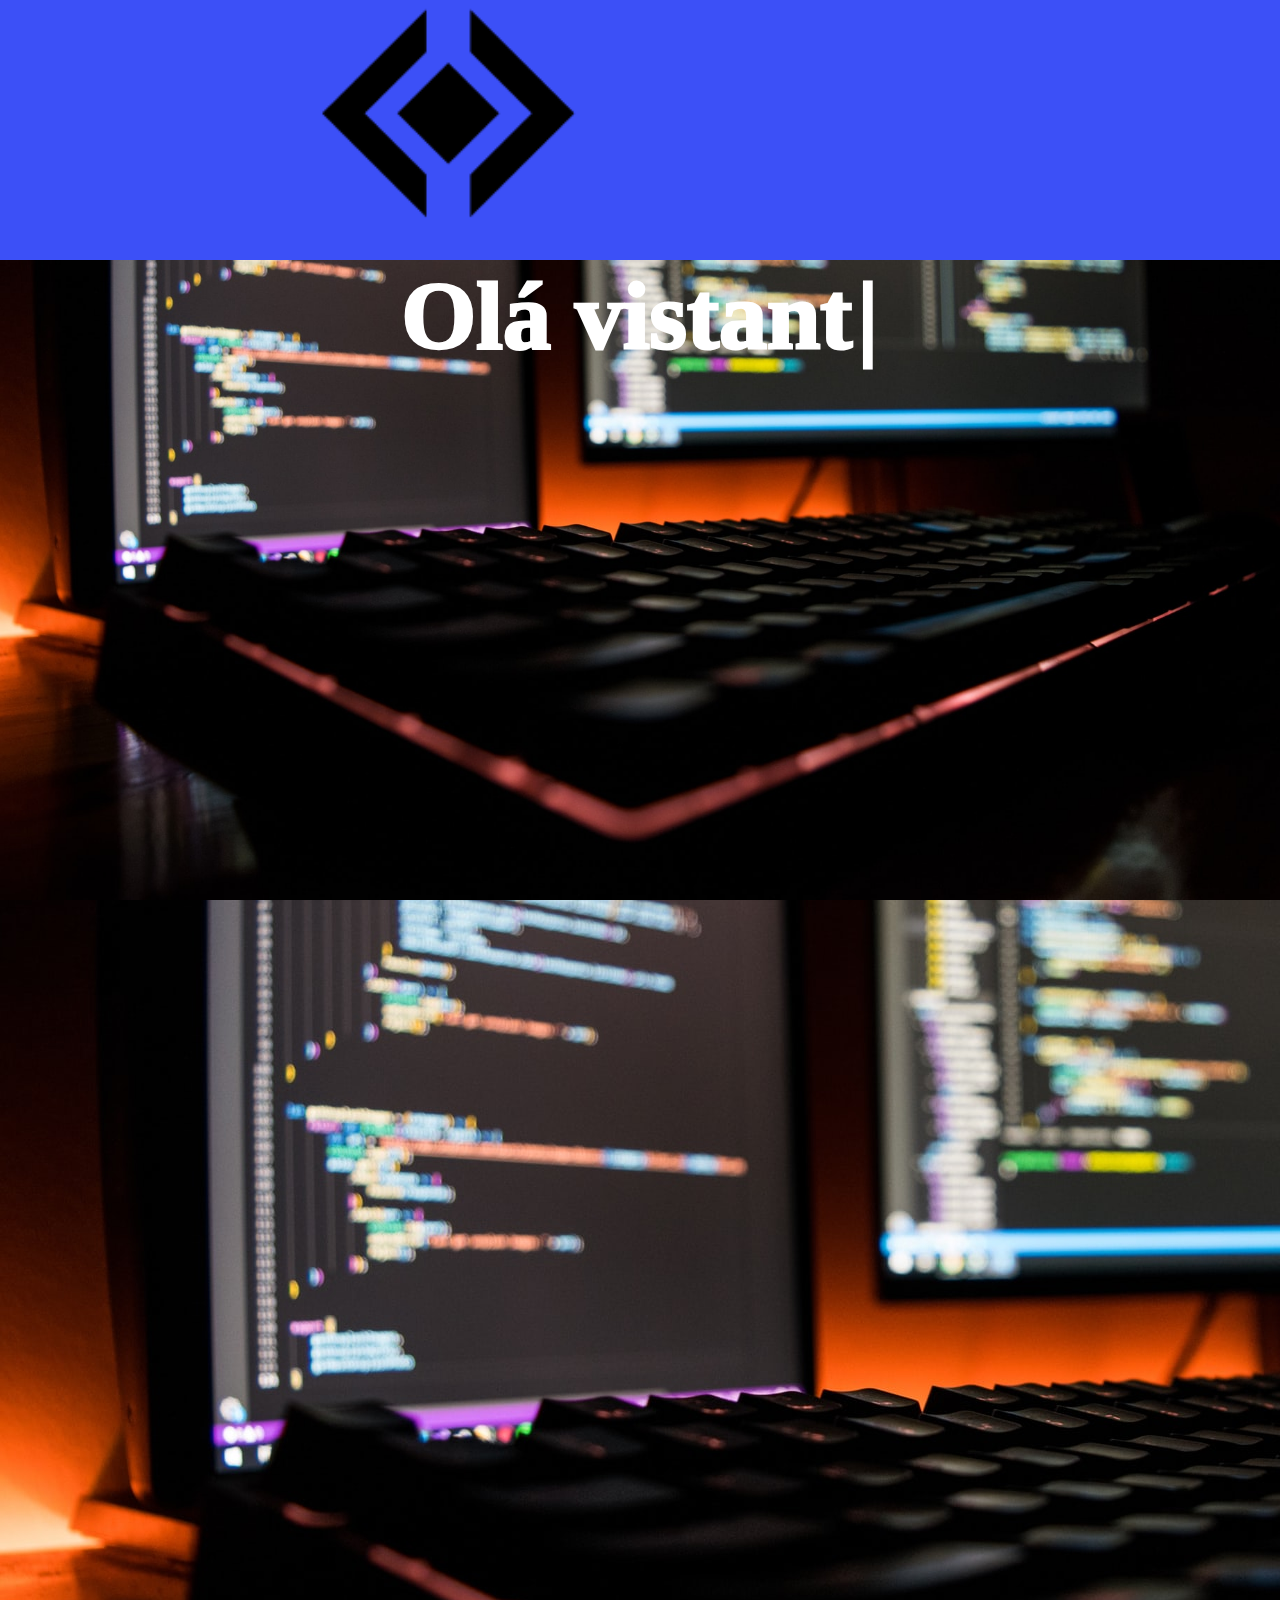
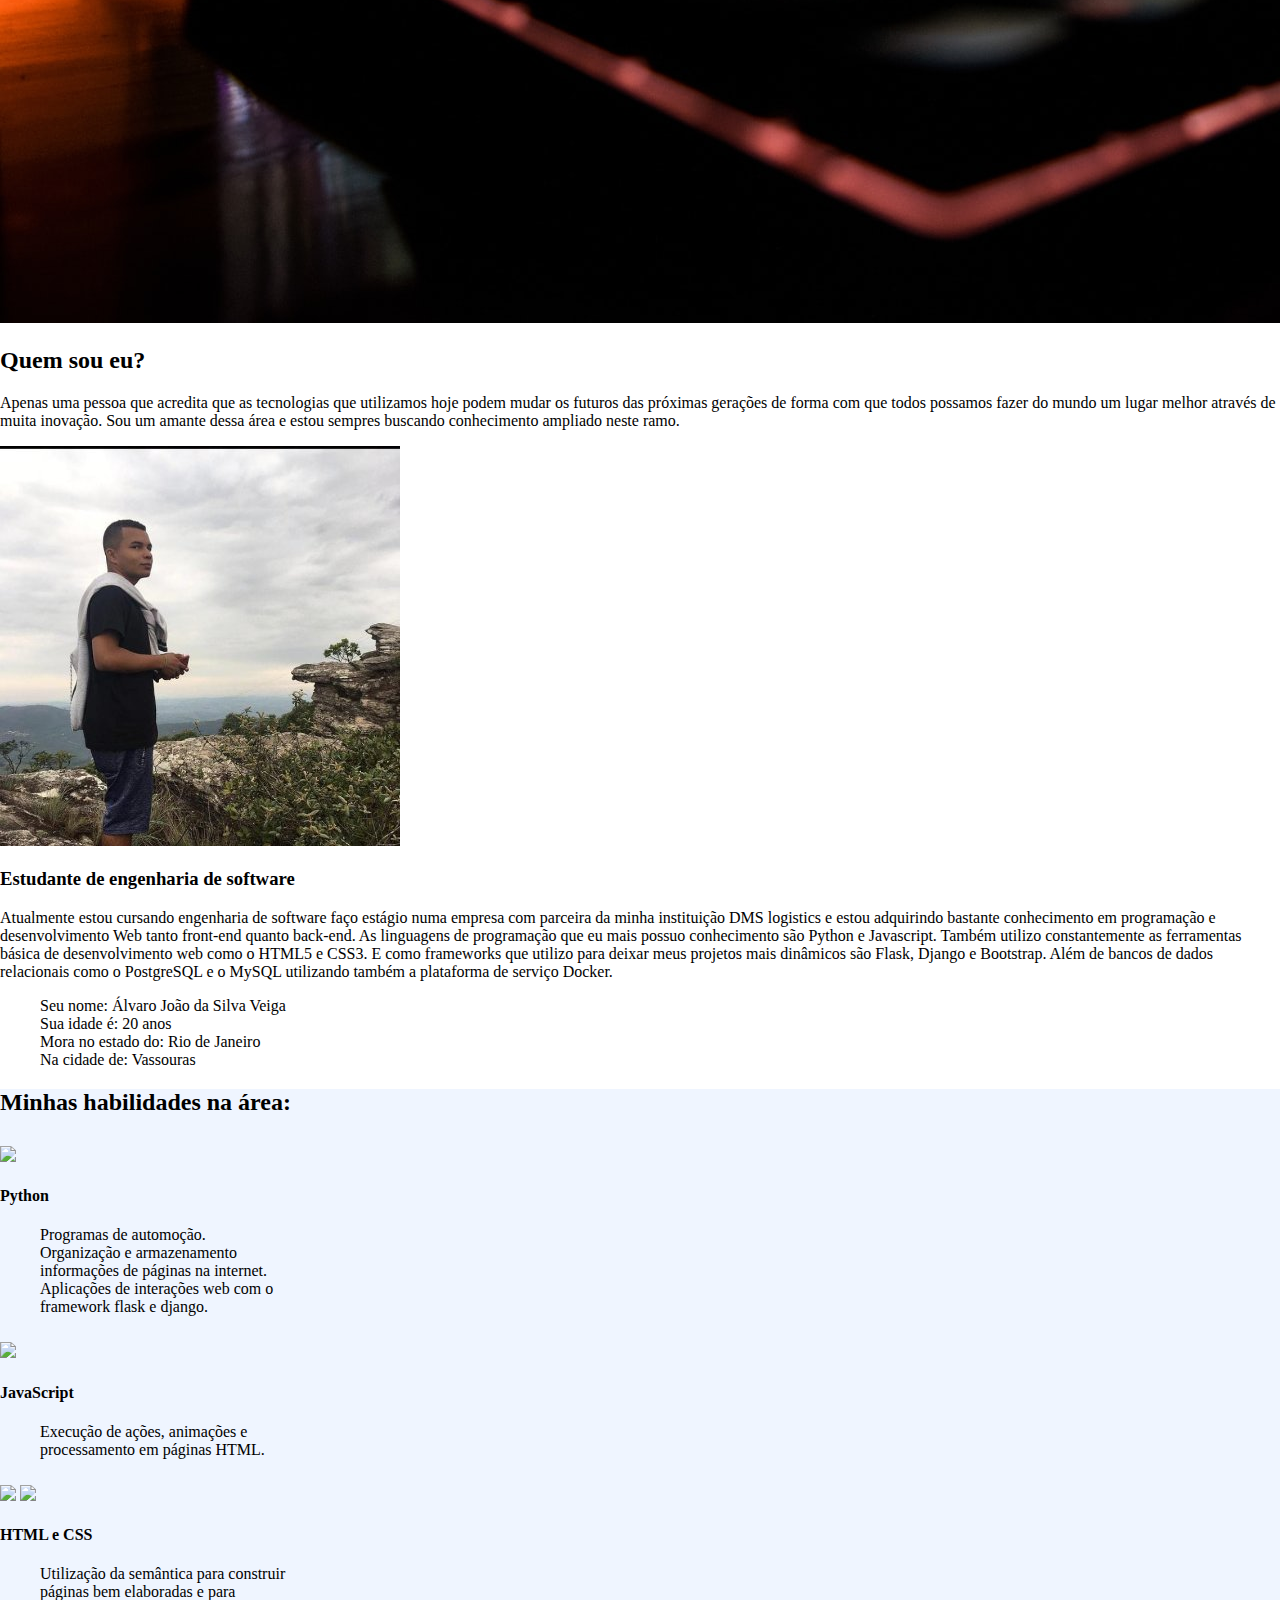
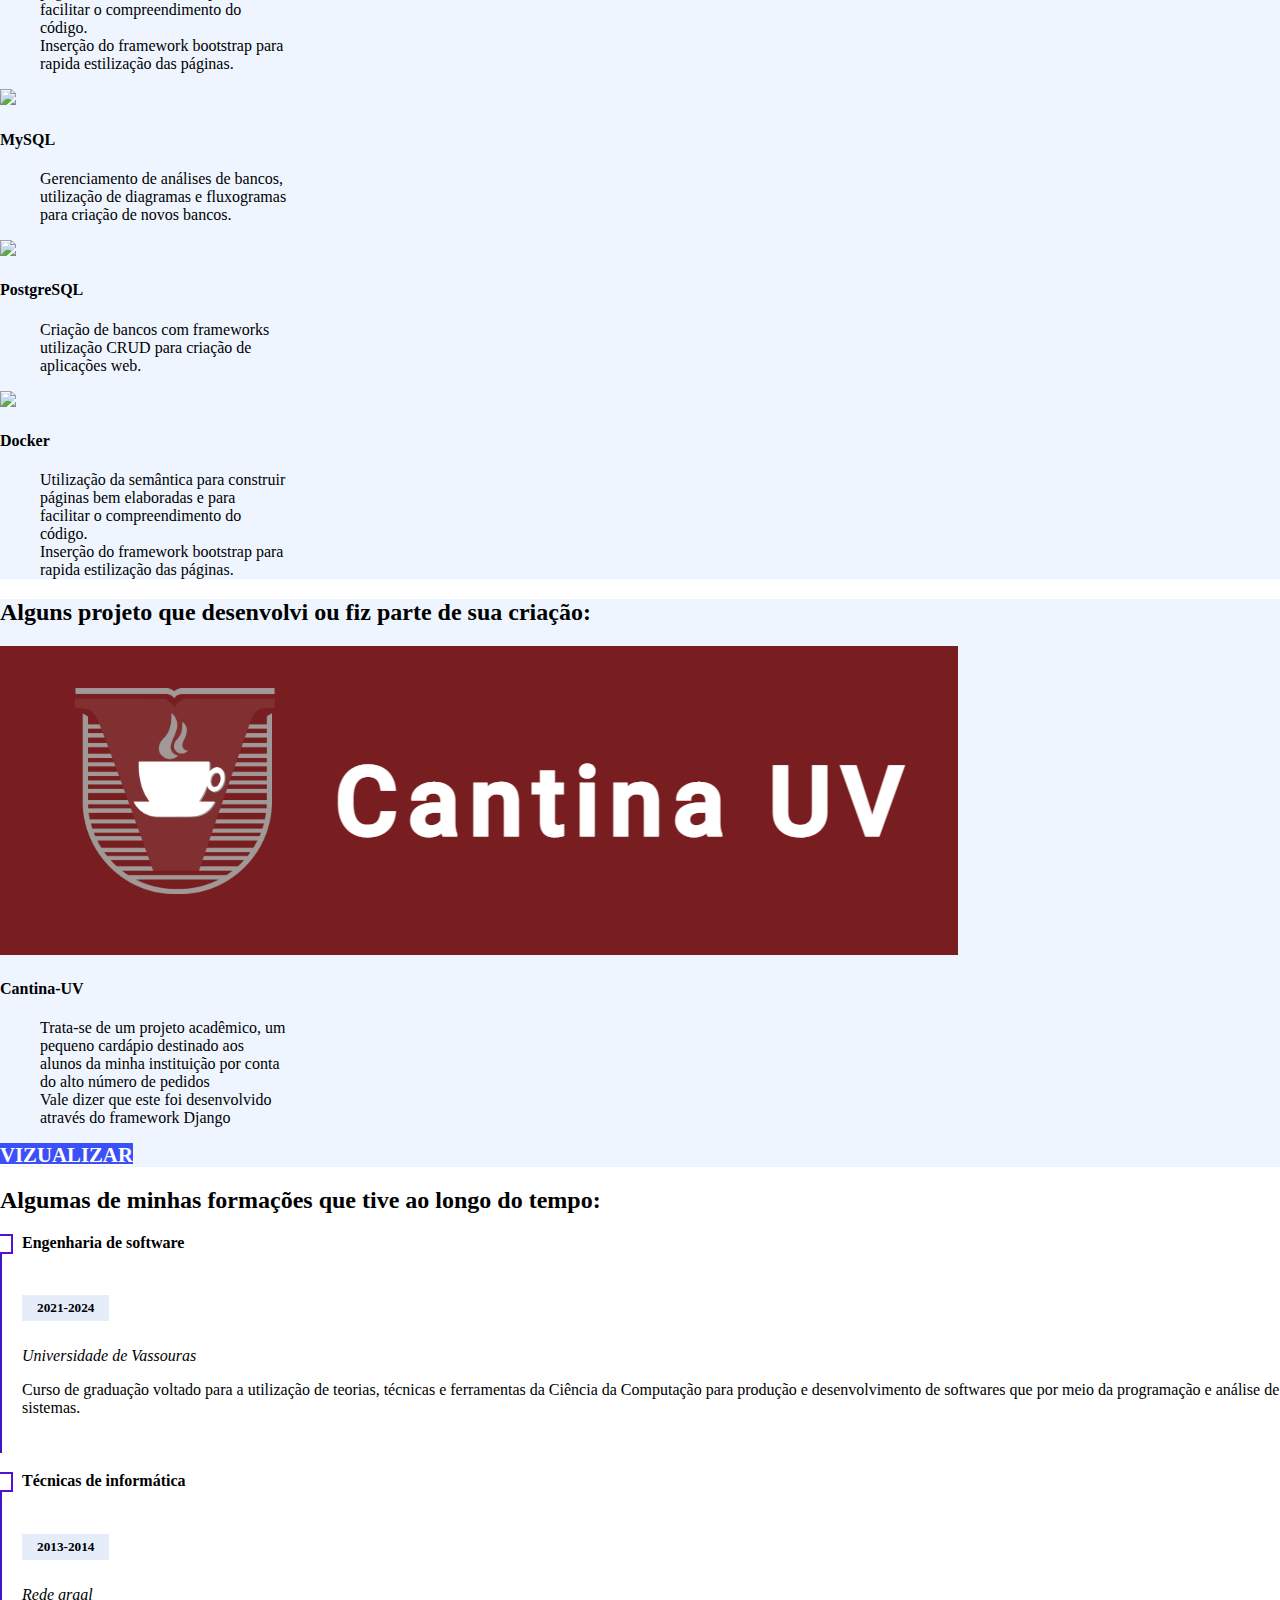
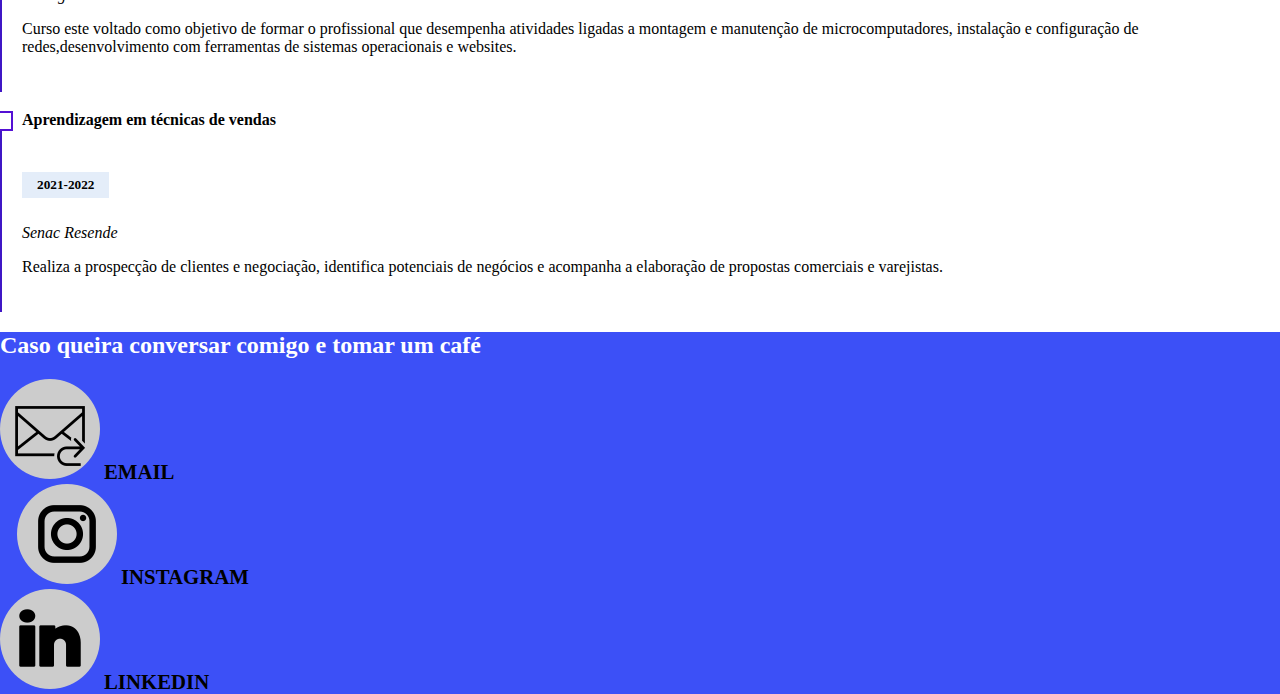
==== src/templates/index.html @ 12f3dccf "removendo backend" ====
<!DOCTYPE html>
<html lang="pt-br">
<head>
    <meta charset="UTF-8">
    <meta http-equiv="X-UA-Compatible" content="IE=edge">
    <meta name="viewport" content="width=device-width, initial-scale=1.0">
    <link rel="stylesheet" href="../static/css/style.css">
    <link rel="preconnect" href="https://fonts.googleapis.com">
    <link rel="preconnect" href="https://fonts.gstatic.com" crossorigin>
    <link rel="shortcut icon" href="../static/img/icon.svg" type="image/x-icon">
    <link href="https://fonts.googleapis.com/css2?family=Roboto:wght@100&display=swap" rel="stylesheet">
    <link href="https://cdn.jsdelivr.net/npm/bootstrap@5.2.0/dist/css/bootstrap.min.css" rel="stylesheet" integrity="sha384-gH2yIJqKdNHPEq0n4Mqa/HGKIhSkIHeL5AyhkYV8i59U5AR6csBvApHHNl/vI1Bx" crossorigin="anonymous">
    <title>Portfolio - Álvaro Veiga</title>
</head>
<body>
    <div class="container-navbar">
        <nav class=" fixed-top navbar navbar-expand-lg">
            <a class="navbar-brand" href="#"><img src="../static/img/alvaro_veiga_4.png" alt="" srcset="" class="w-25 p-0"></a>
            <button class="navbar-toggler" type="button" data-toggle="collapse" data-target="#navbarSupportedContent" aria-controls="navbarSupportedContent" aria-expanded="false" aria-label="Toggle navigation">
                <span class="navbar-toggler-icon"></span>
            </button>
            <div class="collapse navbar-collapse" id="navbarSupportedContent">
                <ul class="navbar-nav mr-auto">
                    <li class="nav-item">
                        <a class="nav-link" href="#About">Sobre</a>
                    </li>
                    <li class="nav-item">
                        <a class="nav-link" href="#Skills">Habilidades</a>
                    </li>
                    <li class="nav-item">
                        <a class="nav-link" href="#Projects">Projetos</a>
                    </li>
                    <li class="nav-item">
                        <a class="nav-link" href="#Formations">Formações</a>
                    </li>
                    <li class="nav-item">
                        <a class="nav-link" href="#Contact">Contato</a>
                    </li>
                </ul>
        </nav>
    </div>
    <main id="main">
        <section id="Start" class="row m-0 p-0">
            <div class="d-flex text-center justify-content-center aling-items-center flex-column">
                <img src="../static/img/main.jpg" alt="" style="margin-top: 30px;">
                <h2 class="animation-text" class="text-white text-shadow">Olá vistante, bem vindo ao meu portifólio!</h2>
            </div>
        </section>
        <section id="About" class="container mt-5">
            <div class="row w-100">
                <div class="cow md-12">
                    <h2 class="pt-3">Quem sou eu?</h2>
                    <p>Apenas uma pessoa que acredita que as tecnologias que utilizamos hoje podem mudar os futuros das próximas gerações de forma com que todos possamos fazer do mundo um lugar melhor através de muita inovação. Sou um amante dessa área e estou sempres buscando conhecimento ampliado neste ramo.</p>
                </div>
            </div>
            <div class="row mt-4">
                <div class="col-md-4">
                    <img class="img-fluid shadow" src="..//static/img/profile.jpg" alt="Foto de perfil">
                </div>
                <div class="col-md-8">
                    <h3>Estudante de engenharia de software</h3>
                    <p>Atualmente estou cursando engenharia de software faço estágio numa empresa com parceira da minha instituição DMS logistics e estou adquirindo bastante conhecimento em programação e desenvolvimento Web tanto front-end quanto back-end. As linguagens de programação que eu mais possuo conhecimento são Python e Javascript. Também utilizo constantemente as ferramentas básica de desenvolvimento web como o HTML5 e CSS3. E como frameworks que utilizo para deixar meus projetos mais dinâmicos são Flask, Django e Bootstrap. Além de bancos de dados relacionais como o PostgreSQL e o MySQL utilizando também a plataforma de serviço Docker.
                    </p>
                    <div class="row">
                        <div class="col-md-6">
                            <ul class="list-group list-group-flush fs-5 fw-bold">
                                <li class="list-group-item">
                                    Seu nome: <span class="fw-lighter">Álvaro João da Silva Veiga</span>
                                </li>
                                <li class="list-group-item">
                                    Sua idade é: <span class="fw-lighter">20 anos</span>
                                </li>
                                <li class="list-group-item">
                                    Mora no estado do: <span class="fw-lighter">Rio de Janeiro</span>
                                </li>
                                <li class="list-group-item">
                                    Na cidade de: <span class="fw-lighter">Vassouras</span>
                                </li>
                            </ul>
                        </div>
                    </div>
                </div>
            </div>
        </section>
        <section id="Skills" class="mt-5 skills">
            <div class="container pb-5">
                <h2 class="pt-5">Minhas habilidades na área:</h2>
                <div class="row">
                    <div class="col-md-4">
                        <div class="card p-5 shadow border-0" style="width: 18rem;">
                            <img src="https://cdn.jsdelivr.net/gh/devicons/devicon/icons/python/python-original.svg" class="card-img-top">
                            <div class="card-body">
                                <h4>Python</h4>
                                <ul>
                                    <li>Programas de automoção.</li>
                                    <li>Organização e armazenamento informações de páginas na internet.</li>
                                    <li>Aplicações de interações web com o framework flask e django.</li>
                                </ul>
                            </div>
                        </div>
                    </div>
                    <div class="col-md-4">
                        <div class="card p-5 shadow border-0" style="width: 18rem;">
                            <img src="https://cdn.jsdelivr.net/gh/devicons/devicon/icons/javascript/javascript-original.svg" class="card-img-top">
                            <div class="card-body">
                                <h4>JavaScript</h4>
                              <ul>
                                  <li>Execução de ações, animações e processamento em páginas HTML.</li>
                              </ul>
                            </div>
                        </div>
                    </div>
                    <div class="col-md-4">
                        <div class="card p-5 shadow border-0 mb-5" style="width: 18rem;">
                            <div class="d-flex justify-content-center">
                                <img src="https://cdn.jsdelivr.net/gh/devicons/devicon/icons/html5/html5-original-wordmark.svg" class="card-img-top" />
                                <img src="https://cdn.jsdelivr.net/gh/devicons/devicon/icons/css3/css3-original-wordmark.svg" class="card-img-top"/>
                            </div>
                            <div class="card-body">
                                <h4>HTML e CSS</h4>
                              <ul>
                                    <li>Utilização da semântica para construir páginas bem elaboradas e para facilitar o compreendimento do código. </li>
                                    <li>Inserção do framework bootstrap para rapida estilização das páginas.</li>
                              </ul>
                            </div>
                        </div>
                    </div>
                    <div class="col-md-4">
                        <div class="card p-5 shadow border-0" style="width: 18rem;">
                            <div class="d-flex justify-content-center">                    
                                <img src="https://cdn.jsdelivr.net/gh/devicons/devicon/icons/mysql/mysql-original-wordmark.svg" />
                            </div>
                            <div class="card-body">
                                <h4>MySQL</h4>
                              <ul>
                                  <li>Gerenciamento de análises de bancos, utilização de diagramas e fluxogramas para criação de novos bancos.</li>
                              </ul>
                            </div>
                        </div>
                    </div>
                    <div class="col-md-4">
                        <div class="card p-5 shadow border-0" style="width: 18rem;">
                            <div class="d-flex justify-content-center">                    
                                <img src="https://cdn.jsdelivr.net/gh/devicons/devicon/icons/postgresql/postgresql-original.svg" />
                            </div>
                            <div class="card-body">
                                <h4>PostgreSQL</h4>
                              <ul>
                                  <li>Criação de bancos com frameworks utilização CRUD para criação de aplicações web.</li>
                              </ul>
                            </div>
                        </div>
                    </div>
                    <div class="col-md-4">
                        <div class="card p-5 shadow border-0" style="width: 18rem;">
                            <div class="d-flex justify-content-center">   
                                <img src="https://cdn.jsdelivr.net/gh/devicons/devicon/icons/docker/docker-original.svg" />
                            </div>
                            <div class="card-body">
                                <h4>Docker</h4>
                              <ul>
                                  <li>Utilização da semântica para construir páginas bem elaboradas e para facilitar o compreendimento do código. </li>
                                  <li>Inserção do framework bootstrap para rapida estilização das páginas.</li>
                              </ul>
                            </div>
                        </div>
                    </div>
                </div>
        </section>
        <section id="Projects" class="mt-5 skills">
            <div class="container pb-5">
                <h2 class="pt-5">Alguns projeto que desenvolvi ou fiz parte de sua criação:</h2>
                <div class="d-flex justify-content-around">
                    <div class="col-md-4">
                        <div class="card p-5 shadow border-0" style="width: 18rem;">          
                            <img src="../static/img/cantina-UV.png" />
                            <div class="card-body">
                                <h4>Cantina-UV</h4>
                              <ul>
                                  <li>Trata-se de um projeto acadêmico, um pequeno cardápio destinado aos alunos da minha instituição por conta do alto número de pedidos</li>
                                  <li>Vale dizer que este foi desenvolvido através do framework Django</li>
                              </ul>
                              <a href="" class="btn btn-primary">Vizualizar</a>
                            </div>
                        </div>
                    </div>
                </div>
            </div>
        </section>
        <section id="Formations" class="mt-5 mb-5 f-tile">
            <div class="container pb-5">
                <h2 class="pt-3 pb-4">Algumas de minhas formações que tive ao longo do tempo:</h2>
                <div class="row">
                    <div class="col-md-4">
                        <div class="f-item">
                            <h4>Engenharia de software</h4>
                            <h5>2021-2024</h5>
                            <p><em>Universidade de Vassouras</em></p>
                            <p>Curso de graduação voltado para a utilização de teorias, técnicas e ferramentas da Ciência da Computação para produção e desenvolvimento de softwares que por meio da programação e análise de sistemas.</p>
                        </div>
                    </div>
                    <div class="col-md-4">
                        <div class="f-item">
                            <h4>Técnicas de informática</h4>
                            <h5>2013-2014</h5>
                            <p><em>Rede graal</em></p>
                            <p>Curso este voltado como objetivo de formar o profissional que desempenha atividades ligadas a montagem e manutenção de microcomputadores, instalação e configuração de redes,desenvolvimento com ferramentas de sistemas operacionais e websites.</p>
                        </div>
                    </div>
                    <div class="col-md-4">
                        <div class="f-item">
                            <h4>Aprendizagem em técnicas de vendas</h4>
                            <h5>2021-2022</h5>
                            <p><em>Senac Resende</em></p>
                            <p>Realiza a prospecção de clientes e negociação, identifica potenciais de negócios e acompanha a elaboração de propostas comerciais e varejistas.</p>
                        </div>
                    </div>
                </div>
            </div>
        </section>
        <section id="Contact" class="pt-5 pb-5">
            <div class="container mb-5 justify-content-center">
                <h2 class='pt-3 pb-3'>Caso queira conversar comigo e tomar um café</h2>
                <div class="itens d-flex justify-content-around">
                    <div class="social-item d-flex flex-column">
                        <a href = "mailto:alvarojoao17@gmail.com" target="_blank" ><img src="[data-uri]"></a>
                        <label for="">Email</label>
                    </div>
                    <div class="social-item d-flex flex-column">
                        <a href="https://www.instagram.com/alvaro.veigones/" target="_blank" style="margin-left: 17px;"><img src="[data-uri]"></a>
                        <label for="">Instagram</label>
                    </div>
                    <div class="social-item d-flex flex-column">
                        <a href="https://www.linkedin.com/in/álvaro-joão-da-silva-veiga/" target="_blank" ><img src="[data-uri]"></a>
                        <label for="">Linkedin</label>
                    </div>
                </div>
            </div>
        </section>
    </main>
    <script src="https://cdn.jsdelivr.net/npm/bootstrap@5.2.0/dist/js/bootstrap.bundle.min.js" integrity="sha384-A3rJD856KowSb7dwlZdYEkO39Gagi7vIsF0jrRAoQmDKKtQBHUuLZ9AsSv4jD4Xa" crossorigin="anonymous"></script>
    <script type="text/javascript" src="../static/js/scripts.js"></script>
</body>
</html>
---- src/static/css/style.css ----
body {
    padding: 0;
    margin: 0;
}
/*navbar*/
.navbar{
    background-color: rgba(60, 80, 247, 1);
}
.container-navbar, a{
    background-color: rgba(60, 80, 247, 1);
    color: #fff;
    font-size: 1.3rem;
    font-weight: 800;
    text-transform: uppercase;
}
#navbarSupportedContent {
    justify-content: end;
}
.navbar-brand{
    width: 50%;
}
.navbar-brand img {
    width: 70%;
}
/*main*/
.container-main{
    background-color: rgba(60, 80, 247, 1);
}

#Start h2{
    position: absolute;
    top: 180px;
    color: #fff;
    text-align: center;
    font-size: 4.5rem;
    font-weight: 1000;
}
#Start h2::after {
    content: '|';
    margin-left: 5px;
    opacity: 1;
    animation: blink .7s infinite;
}
@keyframes blink {
    0% {
        opacity: 1;
    }
    50% {
        opacity: 0;
    }
    100% {
        opacity: 1;
    }
}
/*Main(Conteudo)*/


ul li {
    list-style: none;
}

#Start h2{
    background-image: url(/src/static/img/main.jpg);
    background-repeat: no-repeat;
    background-size: cover;
    background-attachment: fixed;
    background-position: center; 
    width: 100%;
    height: 100vh;
}
#Start h2 {
    font-size: 6rem;
}
#Start span #subtitle {
    margin-right: 8rem;
    font-size: 1.5rem;
}
.text-shadow {
    text-shadow: 4px 4px 10px #000000;
}
#Start div #Arraste {
    width: 9rem;
}
#Start div #Arraste a {
    font-weight: 600;
    text-decoration: none;
    color: #fff;
}
i.list-mobile {
    align-items: center;
    display: flex;
    position: fixed;
    justify-content: center;
    color: #fff;
    background:  #1e2e3f;
    right: 1rem;
    top: 1rem;
    font-size: 1.5rem;
    border-radius: 5rem;
    cursor: pointer;
    z-index: 10;
    width: 45px;
    height: 45px;
}
/*Formations(formaÃ§Ãĩes)*/
#Formations .f-title{
    font-weight:700;
    margin-top: 20px;
    margin-bottom: 20px;
    color: #050d18;
}
#Formations .f-item{
    padding: 0 0 20px 20px;
    margin-top: -2px;
    border-left: 2px solid #3f16c5;
    position: relative;
}
#Formations .f-item h5 {
    background: #e4edf9;
    padding: 5px 15px;
    display: inline-block;
    font-weight: 600;
    margin-bottom: 10px;
}
#Formations .f-item::before {
    content: "";
    position: absolute;
    top: 0;
    left: -9px;
    width: 16px;
    height: 16px;
    border: 2px solid #5410d4;
    background: #fff;
}
/*contact(contato)*/
#Contact {
    background: rgba(60, 80, 247, 1);
}
#Contact h2 {
    color:#fff;
}

.social-item label {
    font-size: 1.3rem;
    font-weight: 800;
    text-transform: uppercase;
}
/*skills(habilidades)*/
.skills {
    background: #eff5ff;
}
.card-img-top{
    height:100px;
    padding-top:10px;
}
/*Responsive(Responsividade)*/
@media(max-width: 1024px) {
    #header {
        left: -300px
    }
    i.list-mobile{
        display:flex
    }
    #Start h1 h2{
        font-size: 1.8rem;
    }
    #Start h2 {
        font-size: 1.8rem;
    }
    #Start span #subtitle {
        margin-right: 0;
        font-size: 3rem;
    }
    #main {
        margin-left: 0;
    }
    #Contact img {
        width: 50%;
    }
    nav {
        align-items: center;
    }
    .navbar-brand{
        width: 50%;
    }
    .navbar-brand img {
        width: 70%;
    
    }
}
/*Scrollbar*/
*::-webkit-scrollbar {
    width: 10px;
}
*::-webkit-scrollbar-track {
    width: 12px;
    box-shadow: inset 0 0 .3rem #000000;
    background-color: #60768d;
}
*::-webkit-scrollbar-thumb {
    background-color: #1e2e3f;
}
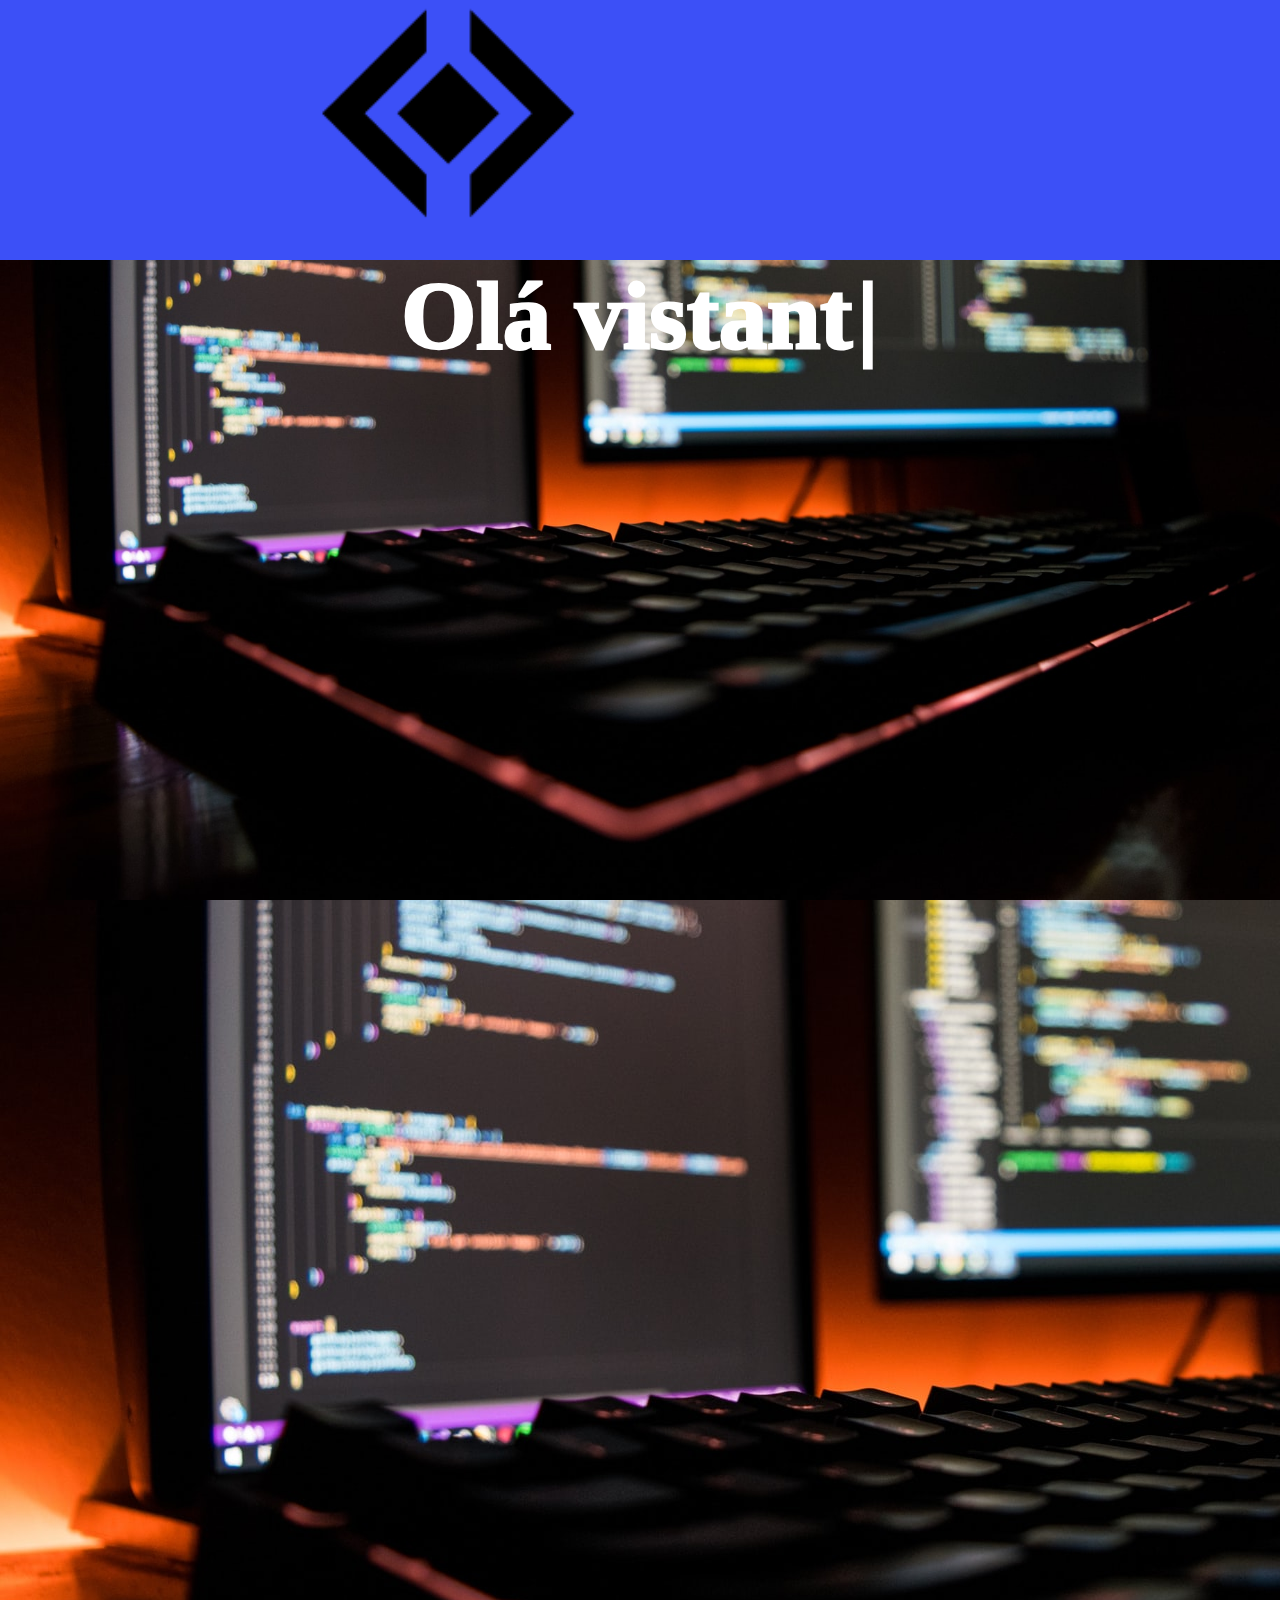
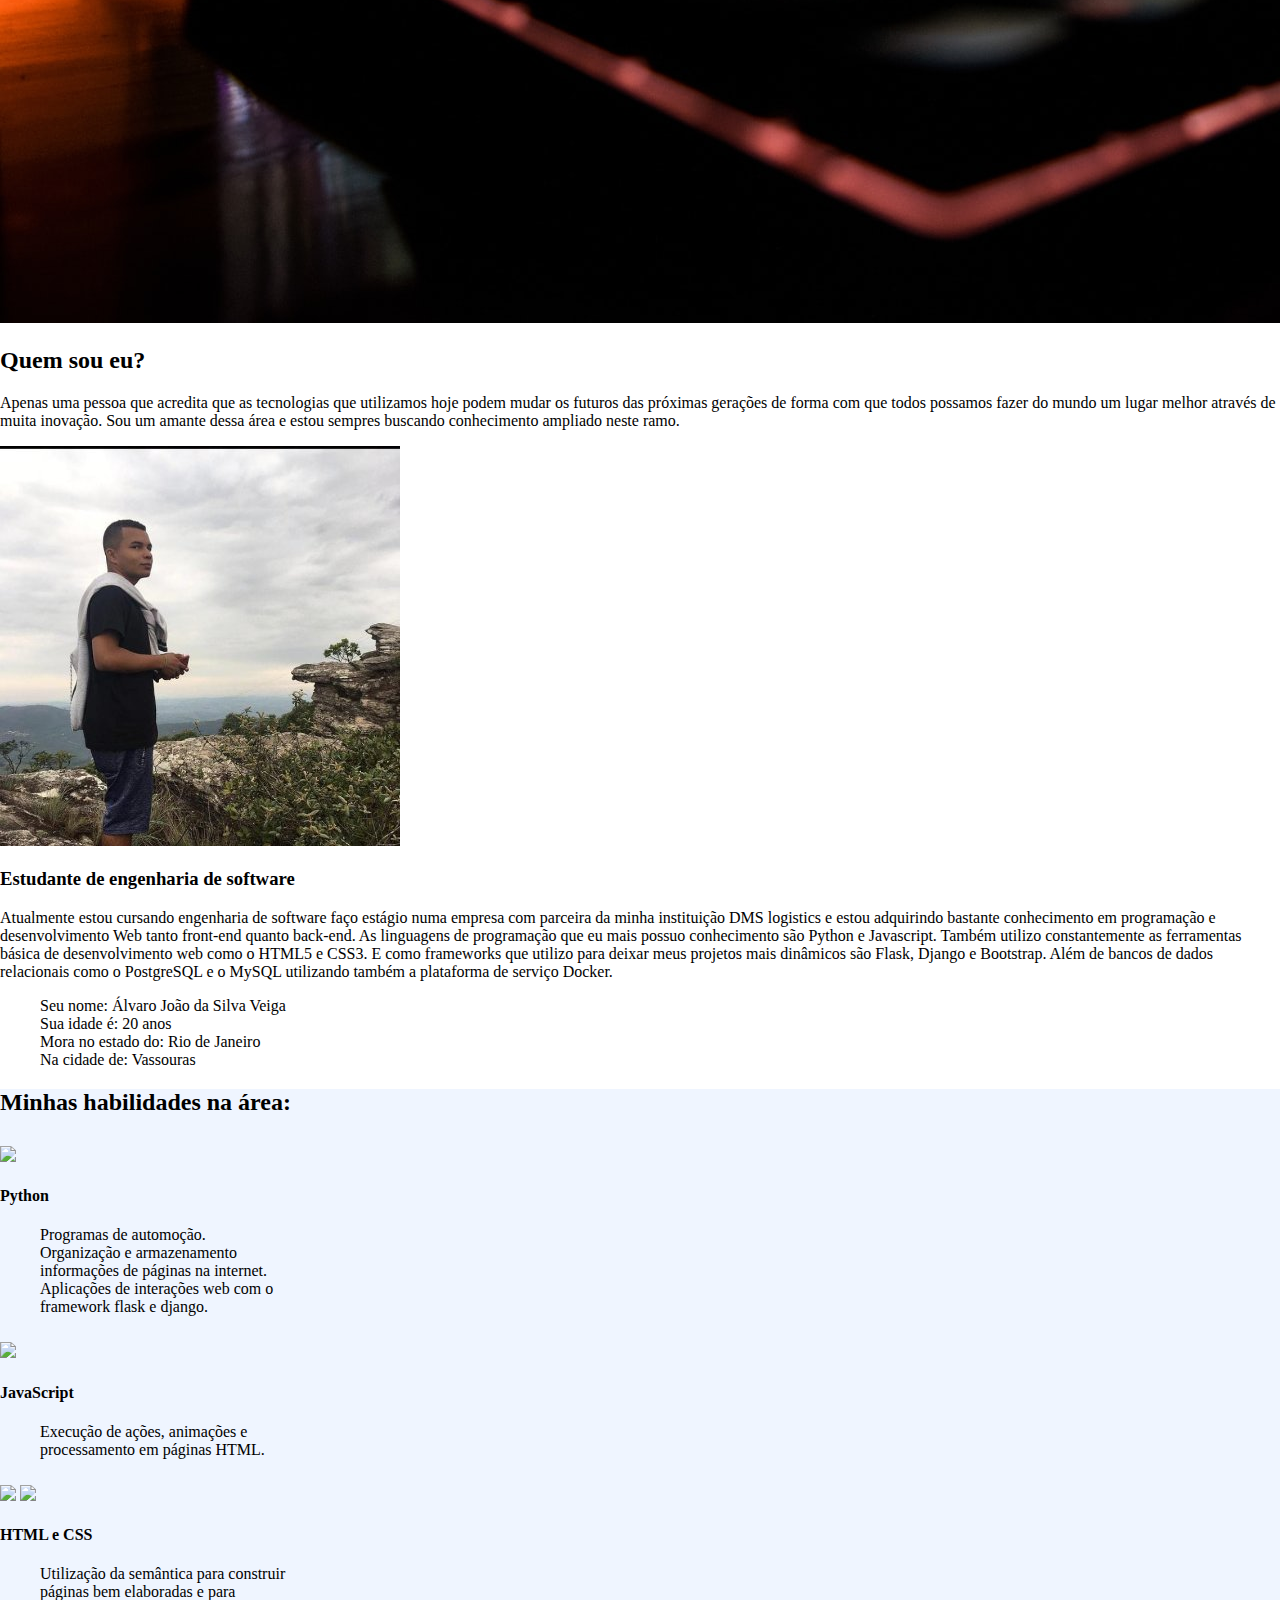
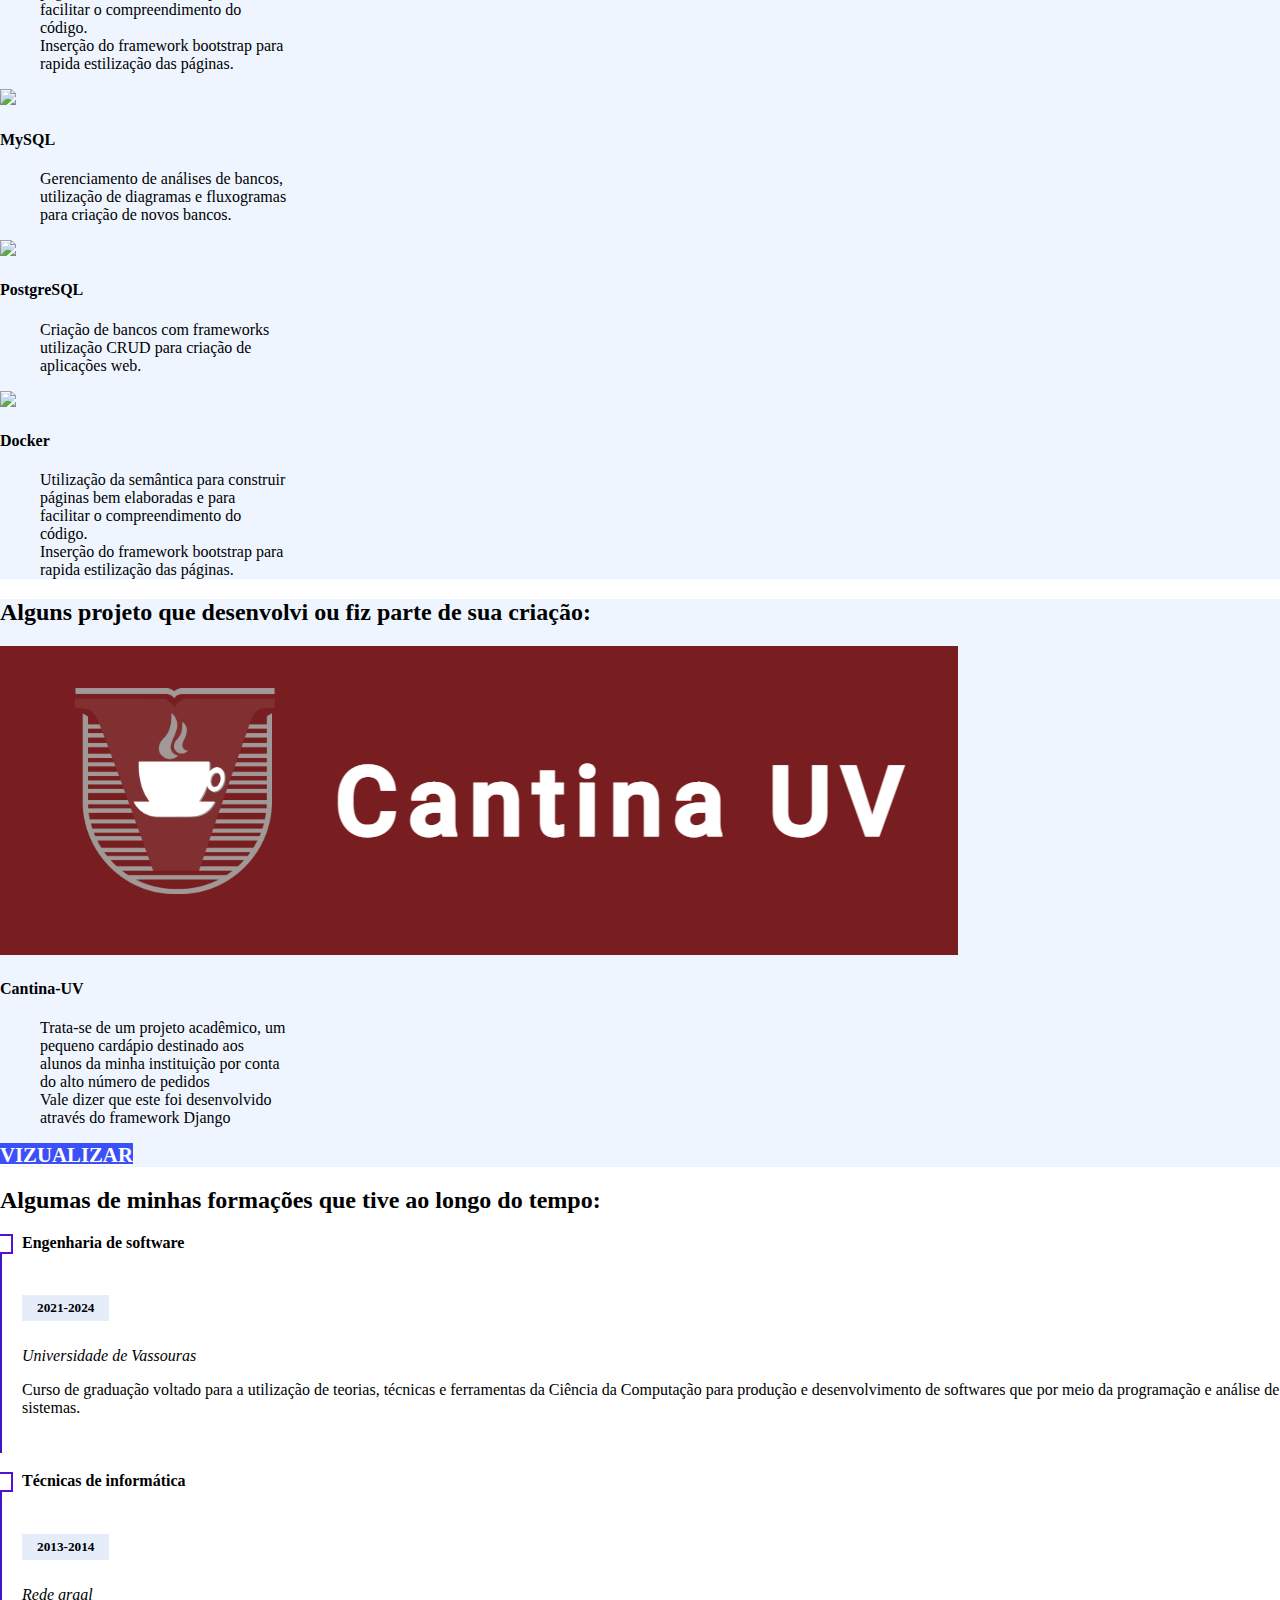
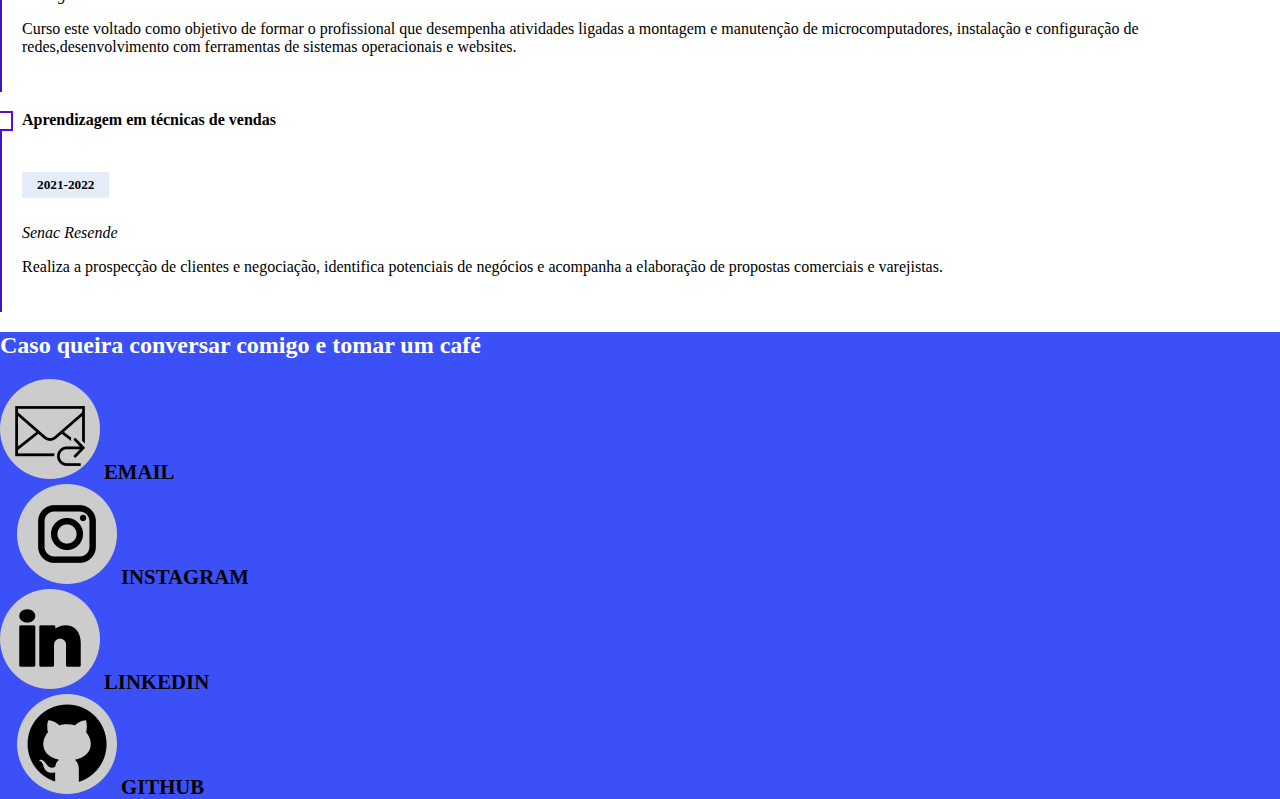
==== commit aa38566c: "subindo para web" ====
--- a/src/templates/index.html
+++ b/src/templates/index.html
@@ -222,7 +222,7 @@
         <section id="Contact" class="pt-5 pb-5">
             <div class="container mb-5 justify-content-center">
                 <h2 class='pt-3 pb-3'>Caso queira conversar comigo e tomar um café</h2>
-                <div class="itens d-flex justify-content-around">
+                <div class="itens d-flex justify-content-between">
                     <div class="social-item d-flex flex-column">
                         <a href = "mailto:alvarojoao17@gmail.com" target="_blank" ><img src="[data-uri]"></a>
                         <label for="">Email</label>
@@ -234,6 +234,10 @@
                     <div class="social-item d-flex flex-column">
                         <a href="https://www.linkedin.com/in/álvaro-joão-da-silva-veiga/" target="_blank" ><img src="[data-uri]"></a>
                         <label for="">Linkedin</label>
+                    </div>
+                    <div class="social-item d-flex flex-column">
+                        <a href="https://github.com/allystor" target="_blank" style="margin-left: 17px;"><img src="[data-uri]"></a>
+                        <label for="">Github</label>
                     </div>
                 </div>
             </div>
--- a/src/static/css/style.css
+++ b/src/static/css/style.css
@@ -166,6 +166,7 @@
     }
     #Start h2 {
         font-size: 1.8rem;
+        align-items: center;
     }
     #Start span #subtitle {
         margin-right: 0;
@@ -185,7 +186,13 @@
     }
     .navbar-brand img {
         width: 70%;
-    
+    }
+    .card {
+        display: flex;
+        margin-bottom: 10px;
+    }
+    .social-item img {
+        width: 10%;
     }
 }
 /*Scrollbar*/
